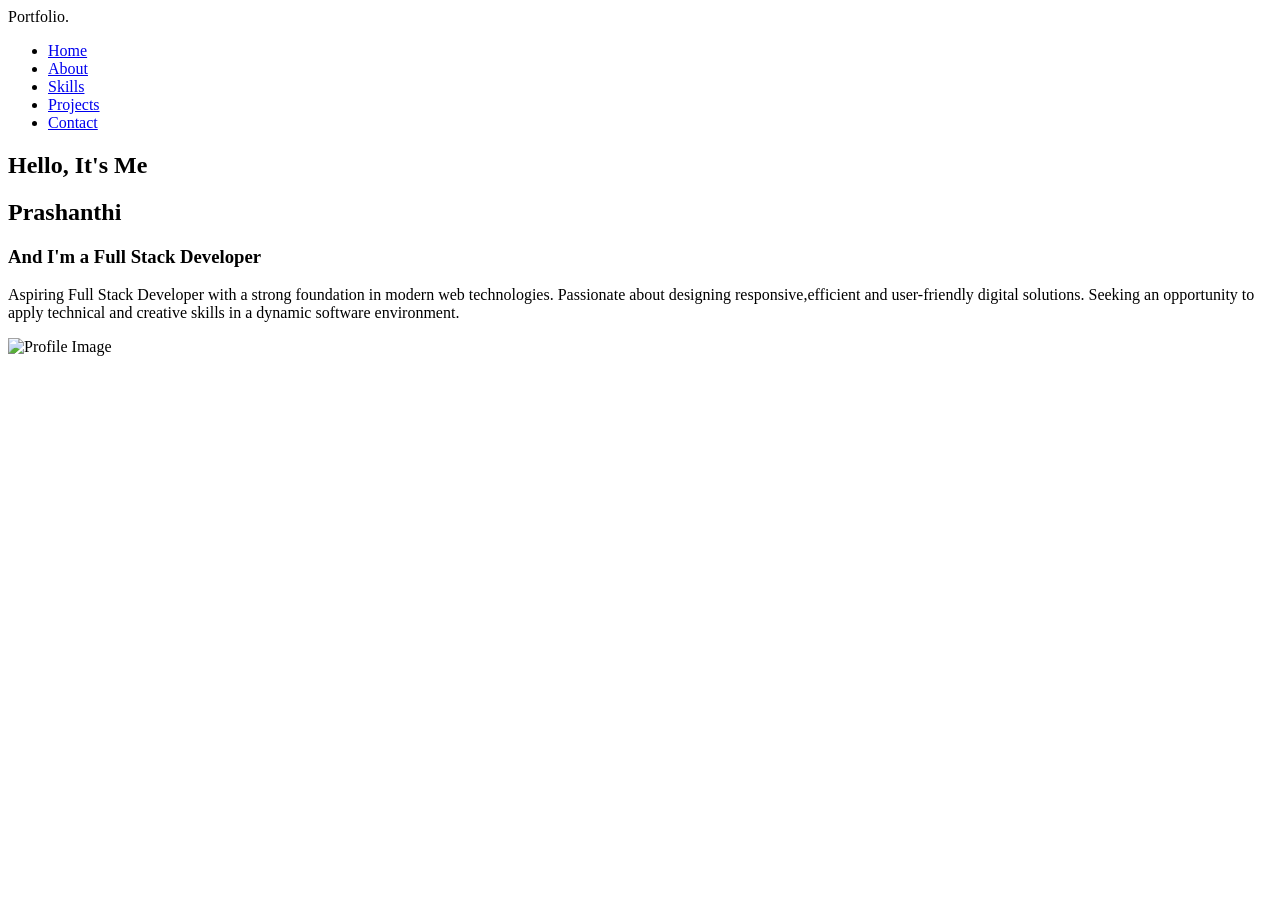
==== index.html @ d90dd320 "Update and rename homepg.html to index.html" ====
<!DOCTYPE html>
<html lang="en">
<head>
    <meta charset="UTF-8" />
    <meta name="viewport" content="width=device-width, initial-scale=1.0" />
    <title>Portfolio</title>
    <link rel="stylesheet" href="index.css" />
</head>
<body>

    <!-- Navbar -->
    <header>
        <nav class="navbar">
            <div class="logo">Portfolio.</div>

            <ul class="nav-links">
                <li><a href="index.html">Home</a></li>
                <li><a href="about.html">About</a></li>
                <li><a href="skill.html">Skills</a></li>
                <li><a href="project.html">Projects</a></li>
                <li><a href="contact.html">Contact</a></li>
            </ul>
        </nav>
    </header>

    <!-- Hero Section -->
    <section class="home">
        <div class="home-content">
            <h2>Hello, It's Me</h2>
            <h1>Prashanthi</h1>
            <h3>And I'm a <span class="typing">Full Stack Developer</span></h3>

            <p>
                Aspiring Full Stack Developer with a strong foundation in modern web technologies.
                Passionate about designing responsive,efficient and user-friendly digital solutions.
                Seeking an opportunity to apply technical and creative skills in a dynamic software environment.
            </p>
        </div>

        <!-- Profile Image -->
        <div class="home-img">
            <div class="img-box">
                <img src="C:\Users\Prashanthi.K\Downloads\WhatsApp Image 2025-11-14 at 1.34.46 PM.jpeg" alt="Profile Image" />
            </div>
        </div>
    </section>
    </body>
</html>
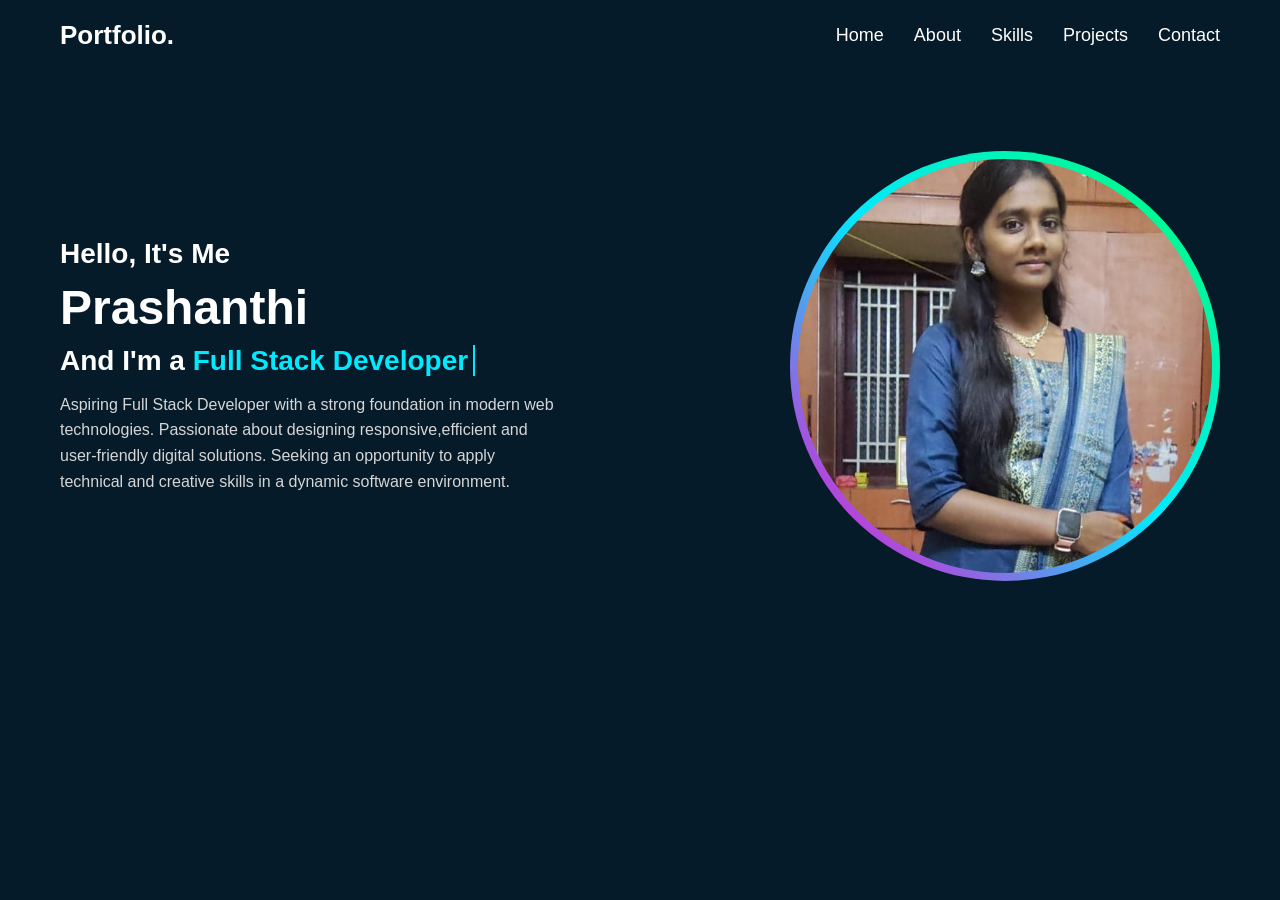
==== commit 91f09e8e: "Update index.html" ====
--- a/index.html
+++ b/index.html
@@ -40,7 +40,7 @@
         <!-- Profile Image -->
         <div class="home-img">
             <div class="img-box">
-                <img src="C:\Users\Prashanthi.K\Downloads\WhatsApp Image 2025-11-14 at 1.34.46 PM.jpeg" alt="Profile Image" />
+                <img src="PHOTOS.jpeg" alt="Profile Image" />
             </div>
         </div>
     </section>
--- a/index.css
+++ b/index.css
@@ -0,0 +1,130 @@
+* {
+    margin: 0;
+    padding: 0;
+    box-sizing: border-box;
+    font-family: Arial, Helvetica, sans-serif;
+}
+
+body {
+    background: #061b29;
+    color: #fff;
+}
+
+/* Navbar */
+.navbar {
+    display: flex;
+    justify-content: space-between;
+    align-items: center;
+    padding: 20px 60px;
+}
+
+.logo {
+    font-size: 26px;
+    font-weight: bold;
+}
+
+.nav-links {
+    list-style: none;
+    display: flex;
+}
+
+.nav-links li {
+    margin-left: 30px;
+}
+
+.nav-links a {
+    text-decoration: none;
+    color: white;
+    font-size: 18px;
+    transition: 0.3s;
+}
+
+.nav-links a:hover {
+    color: #00eaff;
+}
+
+/* Hero Section */
+.home {
+    display: flex;
+    justify-content: space-between;
+    align-items: center;
+    padding: 80px 60px;
+}
+
+.home-content {
+    max-width: 500px;
+}
+
+.home-content h2 {
+    font-size: 28px;
+}
+
+.home-content h1 {
+    font-size: 48px;
+    font-weight: bold;
+    margin: 10px 0;
+}
+
+.home-content h3 {
+    font-size: 28px;
+    margin: 10px 0;
+}
+
+.highlight {
+    color: #00eaff;
+}
+
+.typing {
+    color:#00eaff;
+    border-right: 2px solid #00eaff;
+    padding-right: 5px;
+    animation: blink 0.7s infinite;
+    font-weight: bold;
+}
+@keyframes blink{
+    50%{
+        border-color: transparent;
+    }
+}
+.home-content p {
+    margin-top: 15px;
+    line-height: 1.6;
+    color: #d6d6d6;
+}
+
+/* Social Icons */
+.social-icons a {
+    display: inline-block;
+    margin-right: 15px;
+    margin-top: 20px;
+    font-size: 22px;
+    color: #00eaff;
+    border: 2px solid #00eaff;
+    padding: 8px 12px;
+    border-radius: 50%;
+    transition: 0.3s;
+}
+
+.social-icons a:hover {
+    background: #00eaff;
+    color: #061b29;
+}
+
+/* Profile Image Section */
+.home-img .img-box {
+    width: 430px;
+    height: 430px;
+    border-radius: 50%;
+    padding: 8px;
+    background: linear-gradient(45deg, #ff00cc, #00eaff, #00ff6a);
+    display: flex;
+    justify-content: center;
+    align-items: center;
+}
+
+.home-img .img-box img {
+    width: 100%;
+    height: 100%;
+    border-radius: 50%;
+    object-fit: cover;
+}
